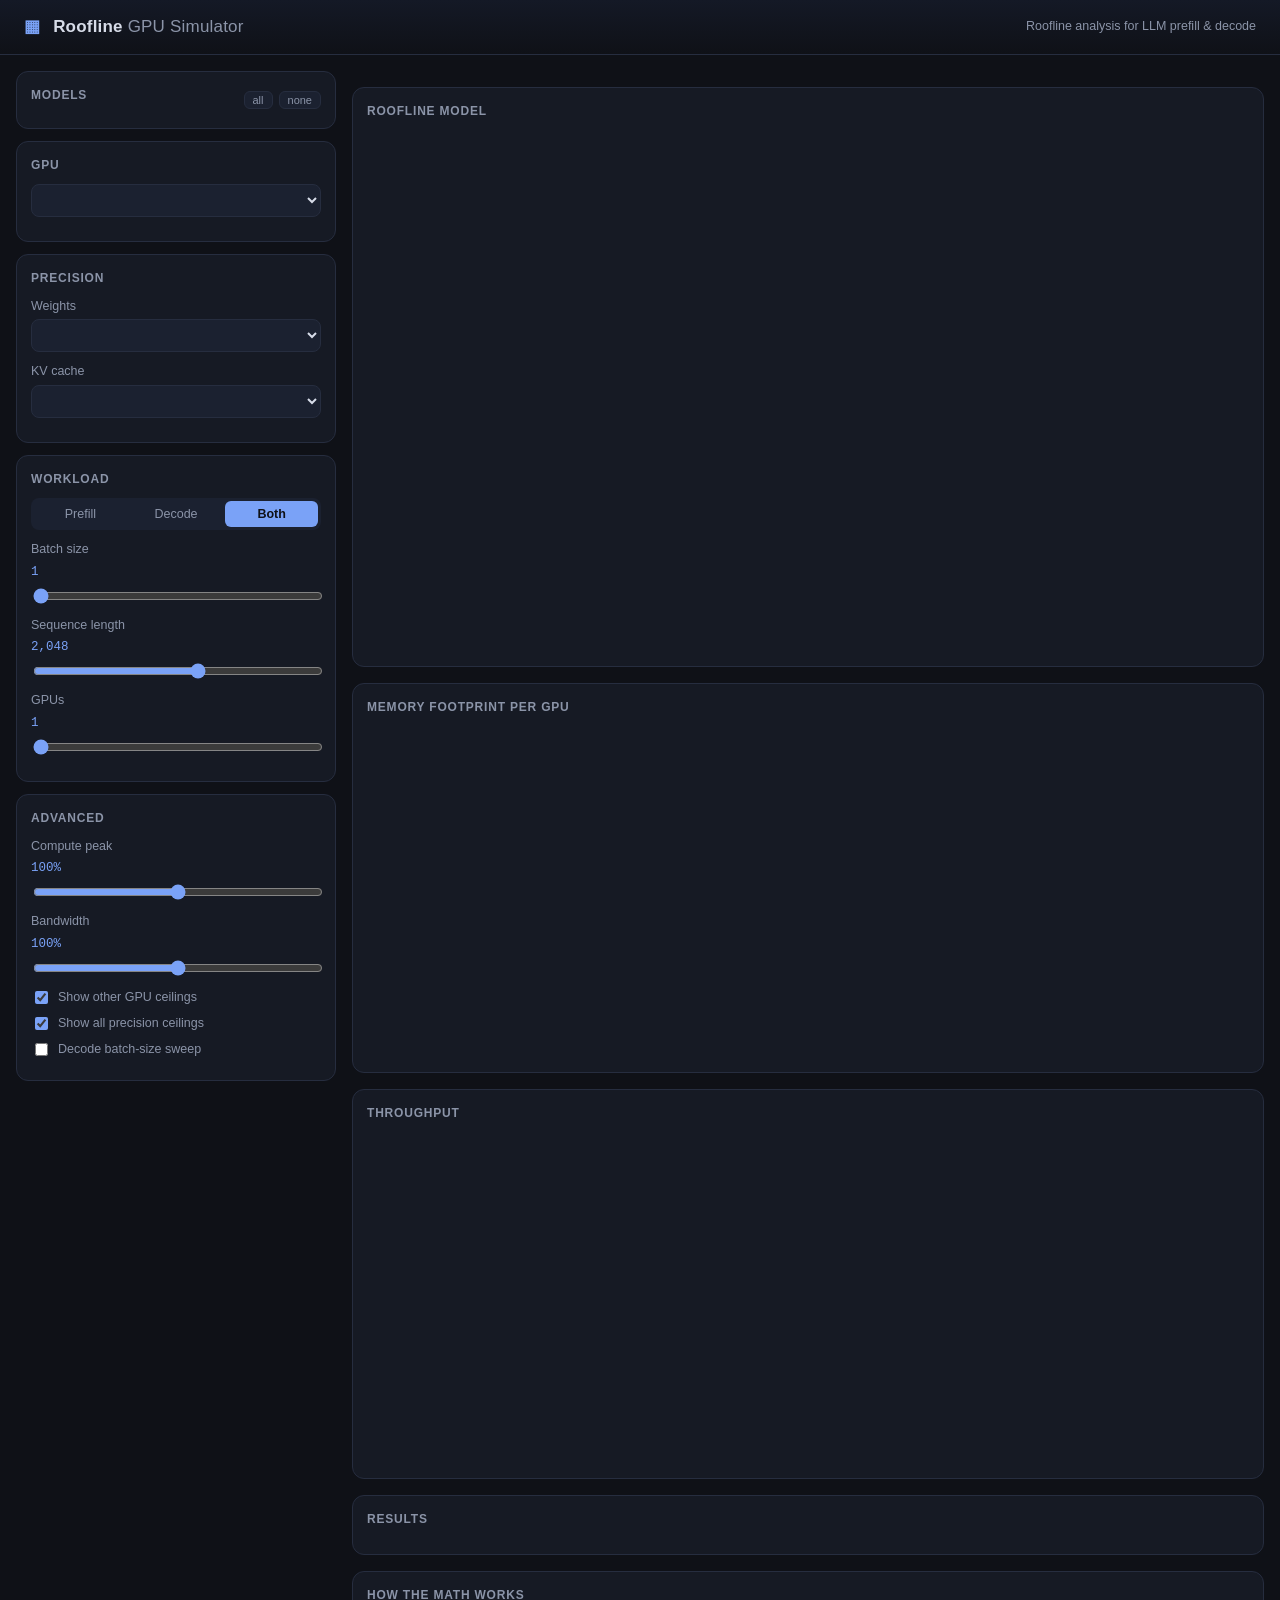
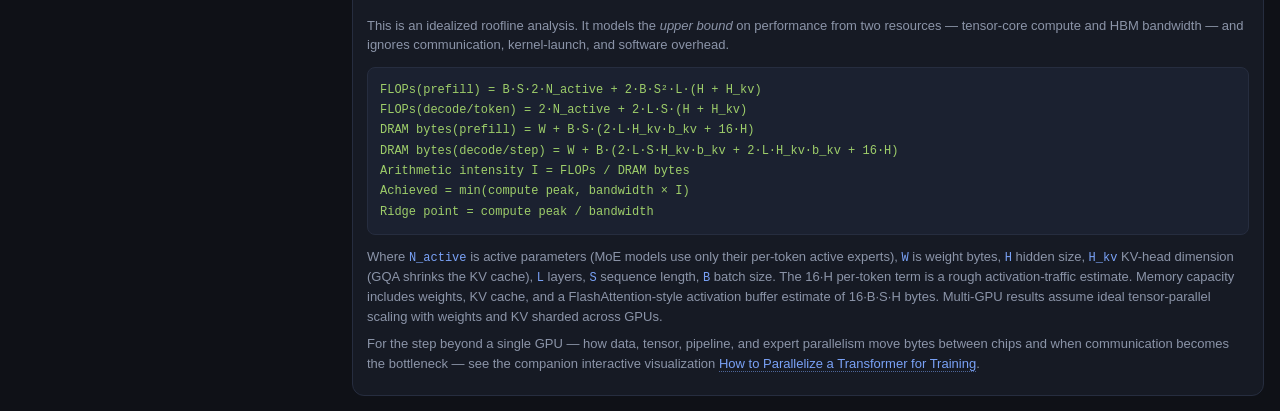
==== index.html @ e28be5ed "GPU roofline simulator for LLM prefill and decode" ====
<!doctype html>
<html lang="en">
<head>
  <meta charset="utf-8">
  <meta name="viewport" content="width=device-width, initial-scale=1">
  <title>GPU Roofline Simulator - LLM Inference</title>
  <link rel="stylesheet" href="css/style.css">
</head>
<body>
  <header class="topbar">
    <div class="brand"><span class="logo">▦</span> Roofline <span class="brand-sub">GPU Simulator</span></div>
    <div class="topbar-note">Roofline analysis for LLM prefill &amp; decode</div>
  </header>

  <div class="layout">
    <aside class="sidebar">
      <section class="side-section">
        <div class="side-head">
          <h3>Models</h3>
          <div class="mini-btns">
            <button id="modelAll" class="mini">all</button>
            <button id="modelNone" class="mini">none</button>
          </div>
        </div>
        <div id="modelList" class="model-list"></div>
      </section>

      <section class="side-section">
        <h3>GPU</h3>
        <select id="gpuSelect" class="select"></select>
        <div id="gpuSpecs" class="specs"></div>
      </section>

      <section class="side-section">
        <h3>Precision</h3>
        <label class="field">Weights
          <select id="precisionSelect" class="select"></select>
        </label>
        <label class="field">KV cache
          <select id="kvPrecisionSelect" class="select"></select>
        </label>
      </section>

      <section class="side-section">
        <h3>Workload</h3>
        <div class="seg" id="phaseSeg">
          <button data-phase="prefill">Prefill</button>
          <button data-phase="decode">Decode</button>
          <button data-phase="both" class="active">Both</button>
        </div>
        <label class="field">Batch size <output id="bOut">1</output>
          <input type="range" id="bSlider" min="0" max="10" value="0" step="1">
        </label>
        <label class="field">Sequence length <output id="sOut">2,048</output>
          <input type="range" id="sSlider" min="7" max="14" value="11" step="1">
        </label>
        <label class="field">GPUs <output id="gOut">1</output>
          <input type="range" id="gpuSlider" min="0" max="6" value="0" step="1">
        </label>
      </section>

      <section class="side-section">
        <h3>Advanced</h3>
        <label class="field">Compute peak <output id="cOut">100%</output>
          <input type="range" id="cSlider" min="-10" max="10" value="0" step="1">
        </label>
        <label class="field">Bandwidth <output id="bwOut">100%</output>
          <input type="range" id="bwSlider" min="-10" max="10" value="0" step="1">
        </label>
        <label class="check"><input type="checkbox" id="showOtherCeilings" checked> Show other GPU ceilings</label>
        <label class="check"><input type="checkbox" id="showPrecisionCeilings" checked> Show all precision ceilings</label>
        <label class="check"><input type="checkbox" id="showSweep"> Decode batch-size sweep</label>
      </section>
    </aside>

    <main class="content">
      <section class="cards" id="statCards"></section>

      <section class="panel">
        <div class="panel-head">
          <h2>Roofline model</h2>
          <div id="rooflineLegend" class="legend"></div>
        </div>
        <div id="roofline" class="chart"></div>
        <div id="rooflineTip" class="chart-tip hidden"></div>
      </section>

      <section class="panel">
        <h2>Memory footprint per GPU</h2>
        <div id="memoryLegend" class="legend"></div>
        <div id="memoryChart" class="chart chart-sm"></div>
      </section>

      <section class="panel">
        <h2>Throughput</h2>
        <div id="throughputLegend" class="legend"></div>
        <div id="throughputChart" class="chart chart-sm"></div>
      </section>

      <section class="panel">
        <h2>Results</h2>
        <div id="resultsTable" class="table-wrap"></div>
      </section>

      <section class="panel">
        <h2>How the math works</h2>
        <div class="math">
          <p>This is an idealized roofline analysis. It models the <em>upper bound</em> on
          performance from two resources &mdash; tensor-core compute and HBM bandwidth &mdash;
          and ignores communication, kernel-launch, and software overhead.</p>
          <pre>FLOPs(prefill) = B·S·2·N_active + 2·B·S²·L·(H + H_kv)
FLOPs(decode/token) = 2·N_active + 2·L·S·(H + H_kv)
DRAM bytes(prefill) = W + B·S·(2·L·H_kv·b_kv + 16·H)
DRAM bytes(decode/step) = W + B·(2·L·S·H_kv·b_kv + 2·L·H_kv·b_kv + 16·H)
Arithmetic intensity I = FLOPs / DRAM bytes
Achieved = min(compute peak, bandwidth × I)
Ridge point = compute peak / bandwidth</pre>
          <p>Where <code>N_active</code> is active parameters (MoE models use only their
          per-token active experts), <code>W</code> is weight bytes, <code>H</code> hidden size,
          <code>H_kv</code> KV-head dimension (GQA shrinks the KV cache),
          <code>L</code> layers, <code>S</code> sequence length, <code>B</code> batch size.
          The 16&middot;H per-token term is a rough activation-traffic estimate.
          Memory capacity includes weights, KV cache, and a FlashAttention-style activation
          buffer estimate of 16&middot;B&middot;S&middot;H bytes. Multi-GPU results assume
          ideal tensor-parallel scaling with weights and KV sharded across GPUs.</p>
          <p>For the step beyond a single GPU &mdash; how data, tensor, pipeline, and expert
          parallelism move bytes between chips and when communication becomes the bottleneck
          &mdash; see the companion interactive visualization
          <a href="https://ezyang.github.io/interactive-parallelize-transformer/"
             target="_blank" rel="noopener" class="ref-link">How to Parallelize a Transformer
          for Training</a>.</p>
        </div>
      </section>
    </main>
  </div>

  <script src="js/data.js"></script>
  <script src="js/sim.js"></script>
  <script src="js/chart.js"></script>
  <script src="js/app.js"></script>
</body>
</html>
---- css/style.css ----
:root {
  --bg: #0f1117;
  --panel: #161a24;
  --panel-2: #1b2130;
  --border: #262d3f;
  --text: #d7dce8;
  --muted: #8b94a8;
  --accent: #7aa2f7;
  --accent-2: #9ece6a;
  --warn: #e0af68;
  --danger: #f7768e;
  --mono: "SFMono-Regular", "JetBrains Mono", Menlo, Consolas, monospace;
}

* { box-sizing: border-box; }

body {
  margin: 0;
  background: var(--bg);
  color: var(--text);
  font: 14px/1.5 -apple-system, BlinkMacSystemFont, "Segoe UI", Roboto, "Helvetica Neue", sans-serif;
}

.topbar {
  display: flex;
  align-items: center;
  justify-content: space-between;
  padding: 14px 24px;
  background: linear-gradient(180deg, #141926, #0f1117);
  border-bottom: 1px solid var(--border);
  position: sticky;
  top: 0;
  z-index: 10;
}

.brand { font-size: 17px; font-weight: 700; letter-spacing: .2px; }
.brand .logo { color: var(--accent); margin-right: 8px; }
.brand .brand-sub { color: var(--muted); font-weight: 500; }
.topbar-note { color: var(--muted); font-size: 12.5px; }

.layout {
  display: grid;
  grid-template-columns: 320px minmax(0, 1fr);
  gap: 16px;
  padding: 16px;
  max-width: 1680px;
  margin: 0 auto;
}

.sidebar { display: flex; flex-direction: column; gap: 12px; }

.side-section, .panel {
  background: var(--panel);
  border: 1px solid var(--border);
  border-radius: 12px;
  padding: 14px;
}

.side-section h3, .panel h2 {
  margin: 0 0 10px;
  font-size: 12px;
  text-transform: uppercase;
  letter-spacing: .8px;
  color: var(--muted);
}

.panel h2 { margin-bottom: 12px; }
.side-head { display: flex; align-items: center; justify-content: space-between; }
.mini-btns { display: flex; gap: 6px; }

button.mini {
  background: var(--panel-2);
  border: 1px solid var(--border);
  color: var(--muted);
  border-radius: 6px;
  padding: 2px 8px;
  font-size: 11px;
  cursor: pointer;
}
button.mini:hover { color: var(--text); border-color: var(--accent); }

.model-list { display: flex; flex-direction: column; gap: 2px; max-height: 300px; overflow: auto; }
.model-item {
  display: flex;
  align-items: center;
  gap: 8px;
  padding: 5px 7px;
  border-radius: 7px;
  cursor: pointer;
  border: 1px solid transparent;
}
.model-item:hover { background: var(--panel-2); }
.model-item.selected { border-color: var(--border); background: rgba(122, 162, 247, .08); }
.model-item input { accent-color: var(--accent); }
.model-item .m-name { flex: 1; }
.model-item .m-size { font-family: var(--mono); font-size: 11px; color: var(--muted); }

.select {
  width: 100%;
  background: var(--panel-2);
  color: var(--text);
  border: 1px solid var(--border);
  border-radius: 8px;
  padding: 7px 9px;
  font-size: 13px;
  outline: none;
}
.select:focus { border-color: var(--accent); }

.specs {
  margin-top: 10px;
  display: grid;
  grid-template-columns: 1fr 1fr;
  gap: 6px 10px;
  font-family: var(--mono);
  font-size: 11.5px;
  color: var(--muted);
}
.specs b { color: var(--text); font-weight: 600; display: block; }

.field { display: flex; flex-direction: column; gap: 4px; margin: 10px 0; font-size: 12.5px; color: var(--muted); }
.field output {
  float: right;
  font-family: var(--mono);
  color: var(--accent);
  font-size: 12.5px;
}
.field input[type="range"] { width: 100%; accent-color: var(--accent); }

.seg { display: flex; background: var(--panel-2); border-radius: 8px; padding: 3px; gap: 3px; }
.seg button {
  flex: 1;
  background: transparent;
  border: 0;
  color: var(--muted);
  padding: 6px 0;
  border-radius: 6px;
  font-size: 12.5px;
  cursor: pointer;
}
.seg button.active { background: var(--accent); color: #0f1117; font-weight: 600; }

.check { display: flex; align-items: center; gap: 7px; font-size: 12.5px; color: var(--muted); margin: 7px 0; cursor: pointer; }
.check input { accent-color: var(--accent); }

.content { display: flex; flex-direction: column; gap: 16px; min-width: 0; }

.cards { display: grid; grid-template-columns: repeat(auto-fit, minmax(170px, 1fr)); gap: 12px; }
.card {
  background: var(--panel);
  border: 1px solid var(--border);
  border-radius: 12px;
  padding: 12px 14px;
}
.card .c-label { font-size: 11px; text-transform: uppercase; letter-spacing: .7px; color: var(--muted); }
.card .c-value { font-family: var(--mono); font-size: 17px; font-weight: 600; margin-top: 4px; color: var(--text); }
.card .c-note { font-size: 11.5px; color: var(--muted); margin-top: 2px; }

.panel-head { display: flex; align-items: center; justify-content: space-between; flex-wrap: wrap; gap: 8px; }
.legend { display: flex; flex-wrap: wrap; gap: 10px; font-size: 11.5px; color: var(--muted); align-items: center; }
.legend .lg { display: inline-flex; align-items: center; gap: 5px; }
.legend .sw { width: 10px; height: 10px; border-radius: 3px; display: inline-block; }
.legend .sq { border-radius: 2px; }

.chart { width: 100%; height: 520px; position: relative; }
.chart-sm { height: 330px; }
.chart svg { display: block; }
.chart .axis { fill: var(--muted); font-size: 10.5px; font-family: var(--mono); }
.chart .axis-title { fill: var(--muted); font-size: 11.5px; }

.chart-tip {
  position: absolute;
  pointer-events: none;
  background: #10131c;
  border: 1px solid var(--border);
  border-radius: 9px;
  padding: 9px 11px;
  font-size: 12px;
  min-width: 210px;
  box-shadow: 0 8px 24px rgba(0, 0, 0, .5);
  z-index: 20;
}
.chart-tip.hidden { display: none; }
.chart-tip .tip-title { font-weight: 600; margin-bottom: 5px; color: var(--text); }
.chart-tip .tip-row { display: flex; justify-content: space-between; gap: 14px; color: var(--muted); }
.chart-tip .tip-row b { color: var(--text); font-family: var(--mono); font-weight: 500; }

.table-wrap { overflow-x: auto; }
table { border-collapse: collapse; width: 100%; font-size: 12.5px; }
th, td { padding: 7px 10px; text-align: right; border-bottom: 1px solid var(--border); white-space: nowrap; }
th { color: var(--muted); font-weight: 600; font-size: 11px; text-transform: uppercase; letter-spacing: .5px; }
td:first-child, th:first-child { text-align: left; }
td.lbl { color: var(--text); font-weight: 600; }
.tag { padding: 2px 7px; border-radius: 20px; font-size: 10.5px; font-weight: 600; }
.tag.memory { background: rgba(247, 118, 142, .14); color: var(--danger); }
.tag.compute { background: rgba(158, 206, 106, .14); color: var(--accent-2); }
.tag.oom { background: rgba(247, 118, 142, .2); color: var(--danger); }
.tag.ok { background: rgba(122, 162, 247, .14); color: var(--accent); }

.math { color: var(--muted); font-size: 13px; }
.math pre {
  background: var(--panel-2);
  border: 1px solid var(--border);
  border-radius: 8px;
  padding: 12px;
  overflow-x: auto;
  color: var(--accent-2);
  font-size: 12px;
  line-height: 1.7;
}
.math code { font-family: var(--mono); color: var(--accent); font-size: 12px; }
.math p { margin: 8px 0; }
.math a.ref-link { color: var(--accent); text-decoration: none; border-bottom: 1px dotted rgba(122, 162, 247, .55); }
.math a.ref-link:hover { color: #a9c3ff; }

.empty { color: var(--muted); text-align: center; padding: 48px 0; font-size: 13px; }

@media (max-width: 1100px) {
  .layout { grid-template-columns: 1fr; }
  .model-list { max-height: 180px; }
}
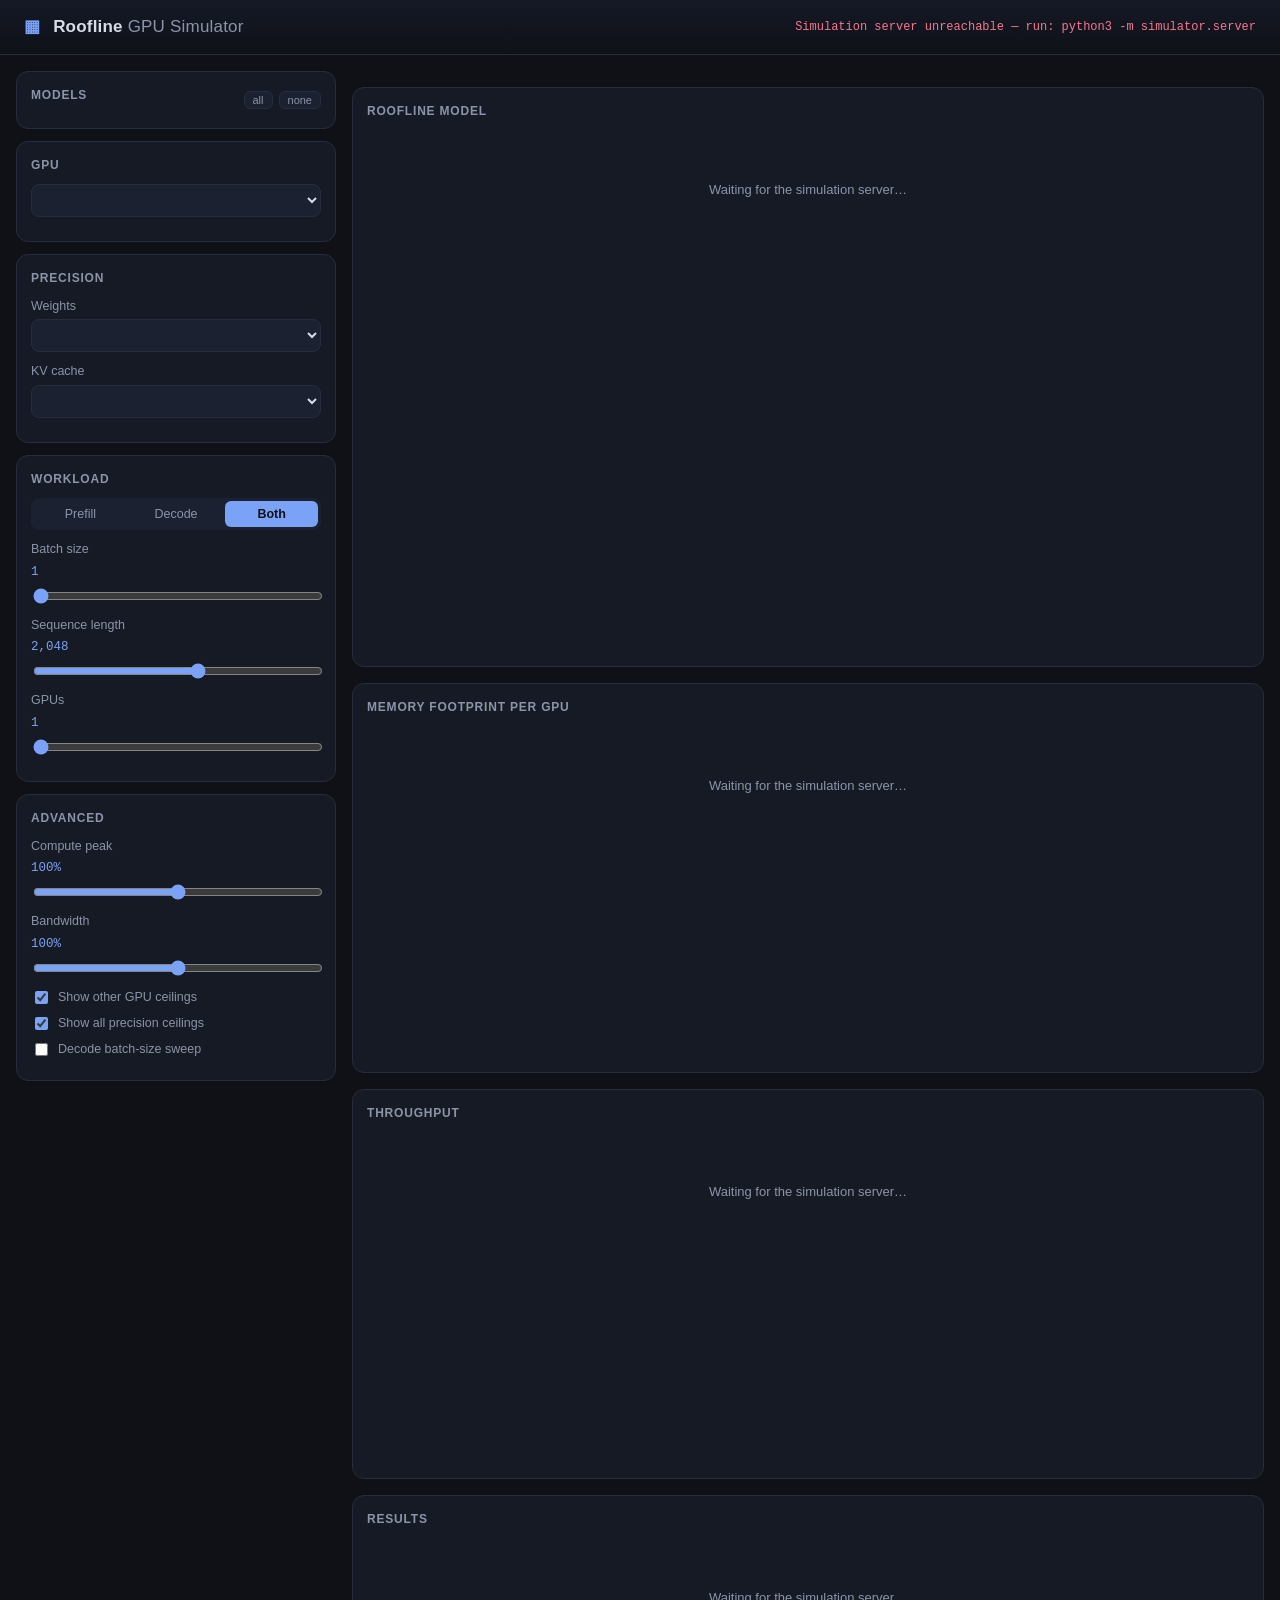
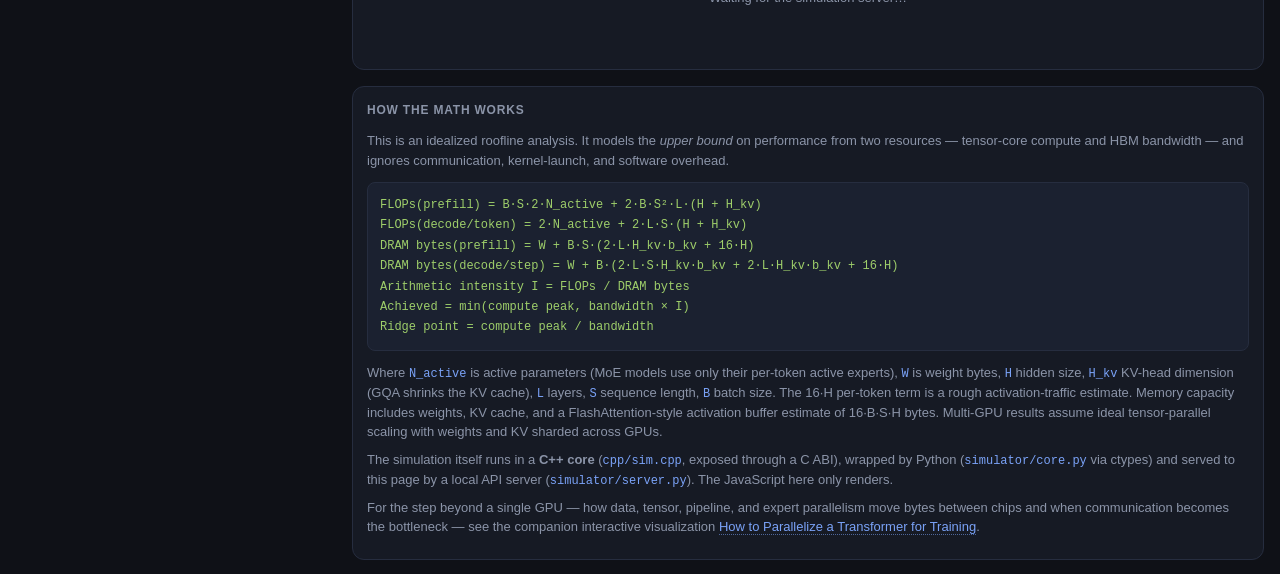
==== commit 61dbf40d: "Move simulation core to C++ with a Python API server" ====
--- a/index.html
+++ b/index.html
@@ -9,7 +9,7 @@
 <body>
   <header class="topbar">
     <div class="brand"><span class="logo">▦</span> Roofline <span class="brand-sub">GPU Simulator</span></div>
-    <div class="topbar-note">Roofline analysis for LLM prefill &amp; decode</div>
+    <div class="topbar-note"><span id="appStatus" class="app-status">Connecting…</span></div>
   </header>
 
   <div class="layout">
@@ -123,6 +123,10 @@
           Memory capacity includes weights, KV cache, and a FlashAttention-style activation
           buffer estimate of 16&middot;B&middot;S&middot;H bytes. Multi-GPU results assume
           ideal tensor-parallel scaling with weights and KV sharded across GPUs.</p>
+          <p>The simulation itself runs in a <strong>C++ core</strong>
+          (<code>cpp/sim.cpp</code>, exposed through a C ABI), wrapped by Python
+          (<code>simulator/core.py</code> via ctypes) and served to this page by a local
+          API server (<code>simulator/server.py</code>). The JavaScript here only renders.</p>
           <p>For the step beyond a single GPU &mdash; how data, tensor, pipeline, and expert
           parallelism move bytes between chips and when communication becomes the bottleneck
           &mdash; see the companion interactive visualization
@@ -134,8 +138,6 @@
     </main>
   </div>
 
-  <script src="js/data.js"></script>
-  <script src="js/sim.js"></script>
   <script src="js/chart.js"></script>
   <script src="js/app.js"></script>
 </body>
--- a/css/style.css
+++ b/css/style.css
@@ -37,6 +37,8 @@
 .brand .logo { color: var(--accent); margin-right: 8px; }
 .brand .brand-sub { color: var(--muted); font-weight: 500; }
 .topbar-note { color: var(--muted); font-size: 12.5px; }
+.app-status { color: var(--accent-2); font-family: var(--mono); font-size: 12px; }
+.app-status.err { color: var(--danger); }
 
 .layout {
   display: grid;
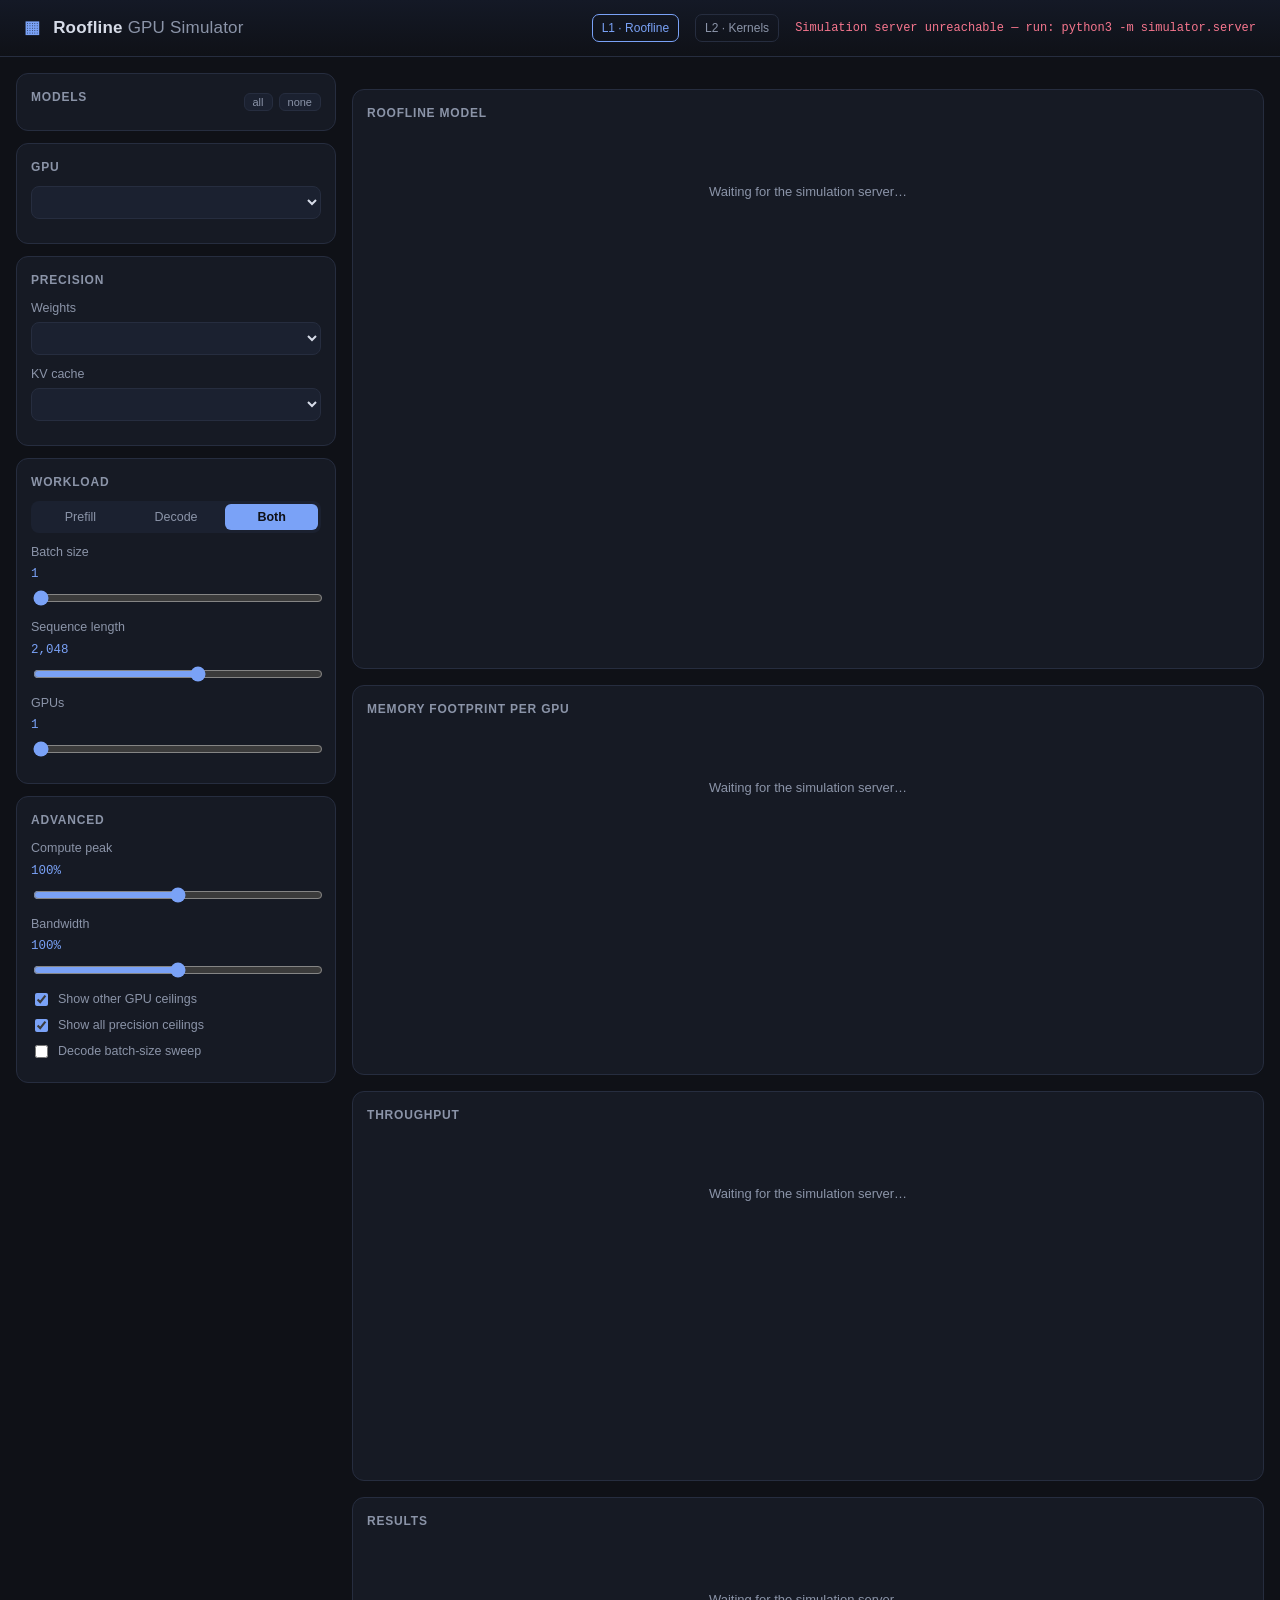
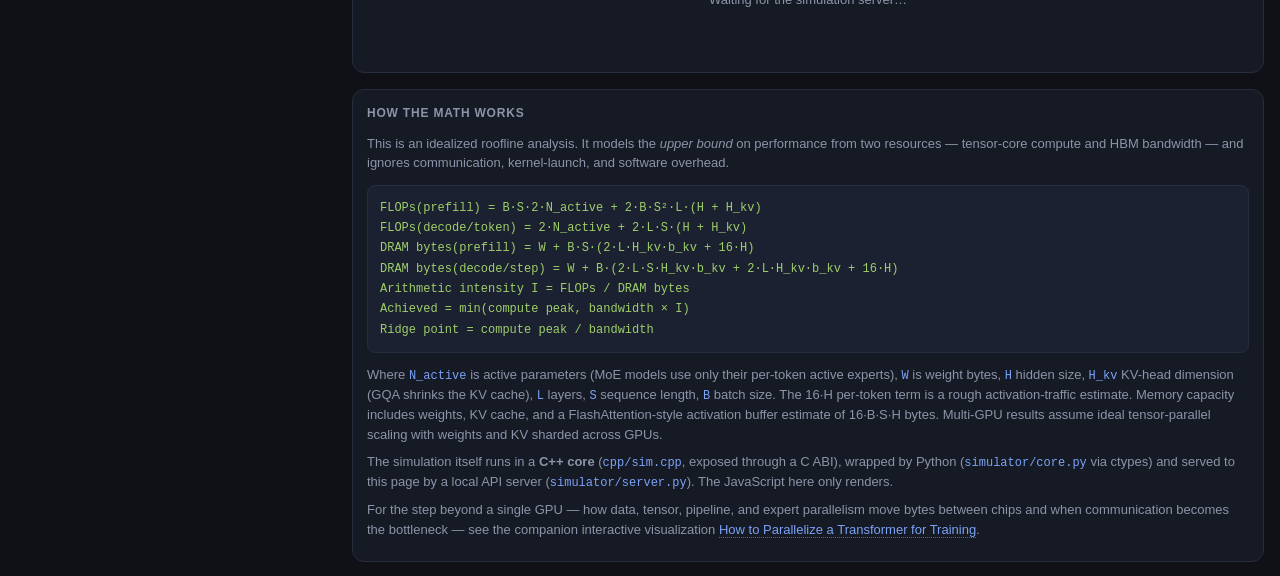
==== commit dab01949: "Add L1/L2 tab navigation to both pages; clean up L2 rendering" ====
--- a/index.html
+++ b/index.html
@@ -9,7 +9,11 @@
 <body>
   <header class="topbar">
     <div class="brand"><span class="logo">▦</span> Roofline <span class="brand-sub">GPU Simulator</span></div>
-    <div class="topbar-note"><span id="appStatus" class="app-status">Connecting…</span></div>
+    <div class="topbar-note">
+      <a href="index.html" class="tab-link active">L1 · Roofline</a>
+      <a href="l2.html" class="tab-link">L2 · Kernels</a>
+      <span id="appStatus" class="app-status">Connecting…</span>
+    </div>
   </header>
 
   <div class="layout">
--- a/css/style.css
+++ b/css/style.css
@@ -36,7 +36,9 @@
 .brand { font-size: 17px; font-weight: 700; letter-spacing: .2px; }
 .brand .logo { color: var(--accent); margin-right: 8px; }
 .brand .brand-sub { color: var(--muted); font-weight: 500; }
-.topbar-note { color: var(--muted); font-size: 12.5px; }
+.topbar-note { color: var(--muted); font-size: 12.5px; display: flex; align-items: center; gap: 6px; flex-wrap: wrap; justify-content: flex-end; }
+.tab-link { color: var(--muted); text-decoration: none; margin-right: 10px; padding: 4px 9px; border: 1px solid var(--border); border-radius: 7px; font-size: 12px; }
+.tab-link.active { color: var(--accent); border-color: var(--accent); }
 .app-status { color: var(--accent-2); font-family: var(--mono); font-size: 12px; }
 .app-status.err { color: var(--danger); }
 
@@ -169,6 +171,9 @@
 .chart svg { display: block; }
 .chart .axis { fill: var(--muted); font-size: 10.5px; font-family: var(--mono); }
 .chart .axis-title { fill: var(--muted); font-size: 11.5px; }
+.chart-grid { display: grid; grid-template-columns: 1fr 1fr; gap: 14px; }
+.chart-sub { margin: 0 0 6px; font-size: 11.5px; text-transform: uppercase; letter-spacing: .6px; color: var(--muted); }
+@media (max-width: 1200px) { .chart-grid { grid-template-columns: 1fr; } }
 
 .chart-tip {
   position: absolute;
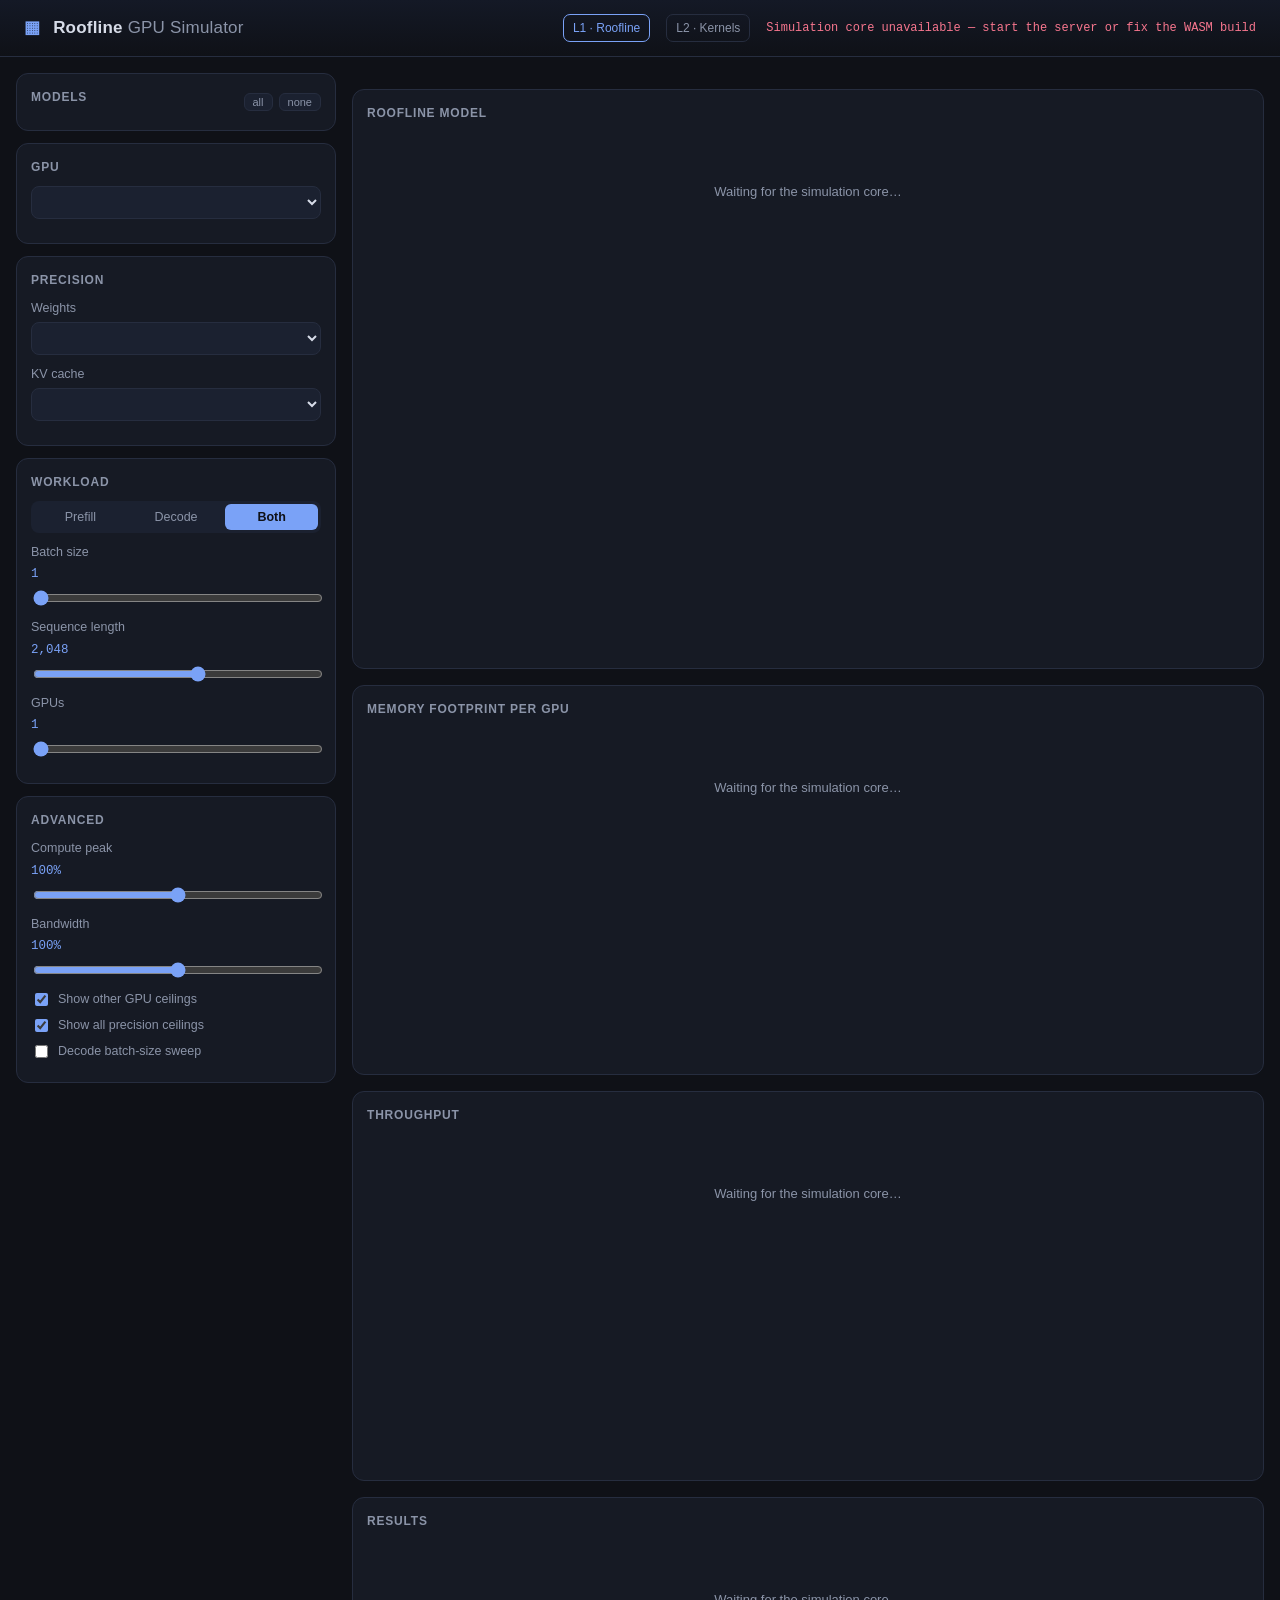
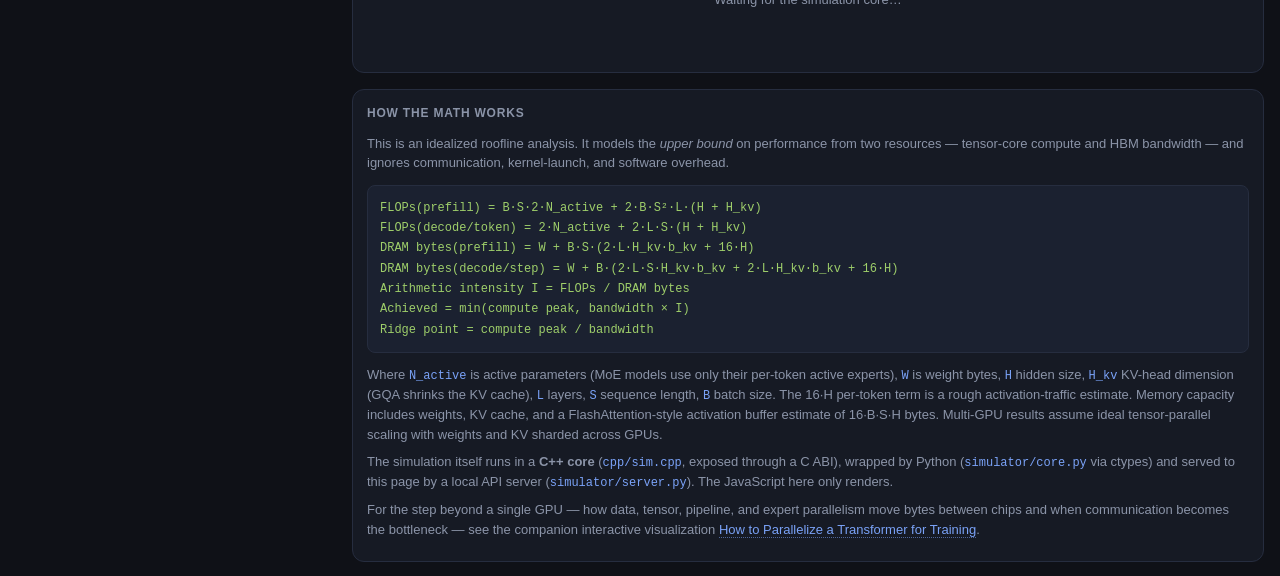
==== commit 61d41295: "Compile C++ core to WebAssembly for static GitHub Pages deploy" ====
--- a/index.html
+++ b/index.html
@@ -142,6 +142,8 @@
     </main>
   </div>
 
+  <script src="js/data_static.js"></script>
+  <script src="js/simapi.js"></script>
   <script src="js/chart.js"></script>
   <script src="js/app.js"></script>
 </body>
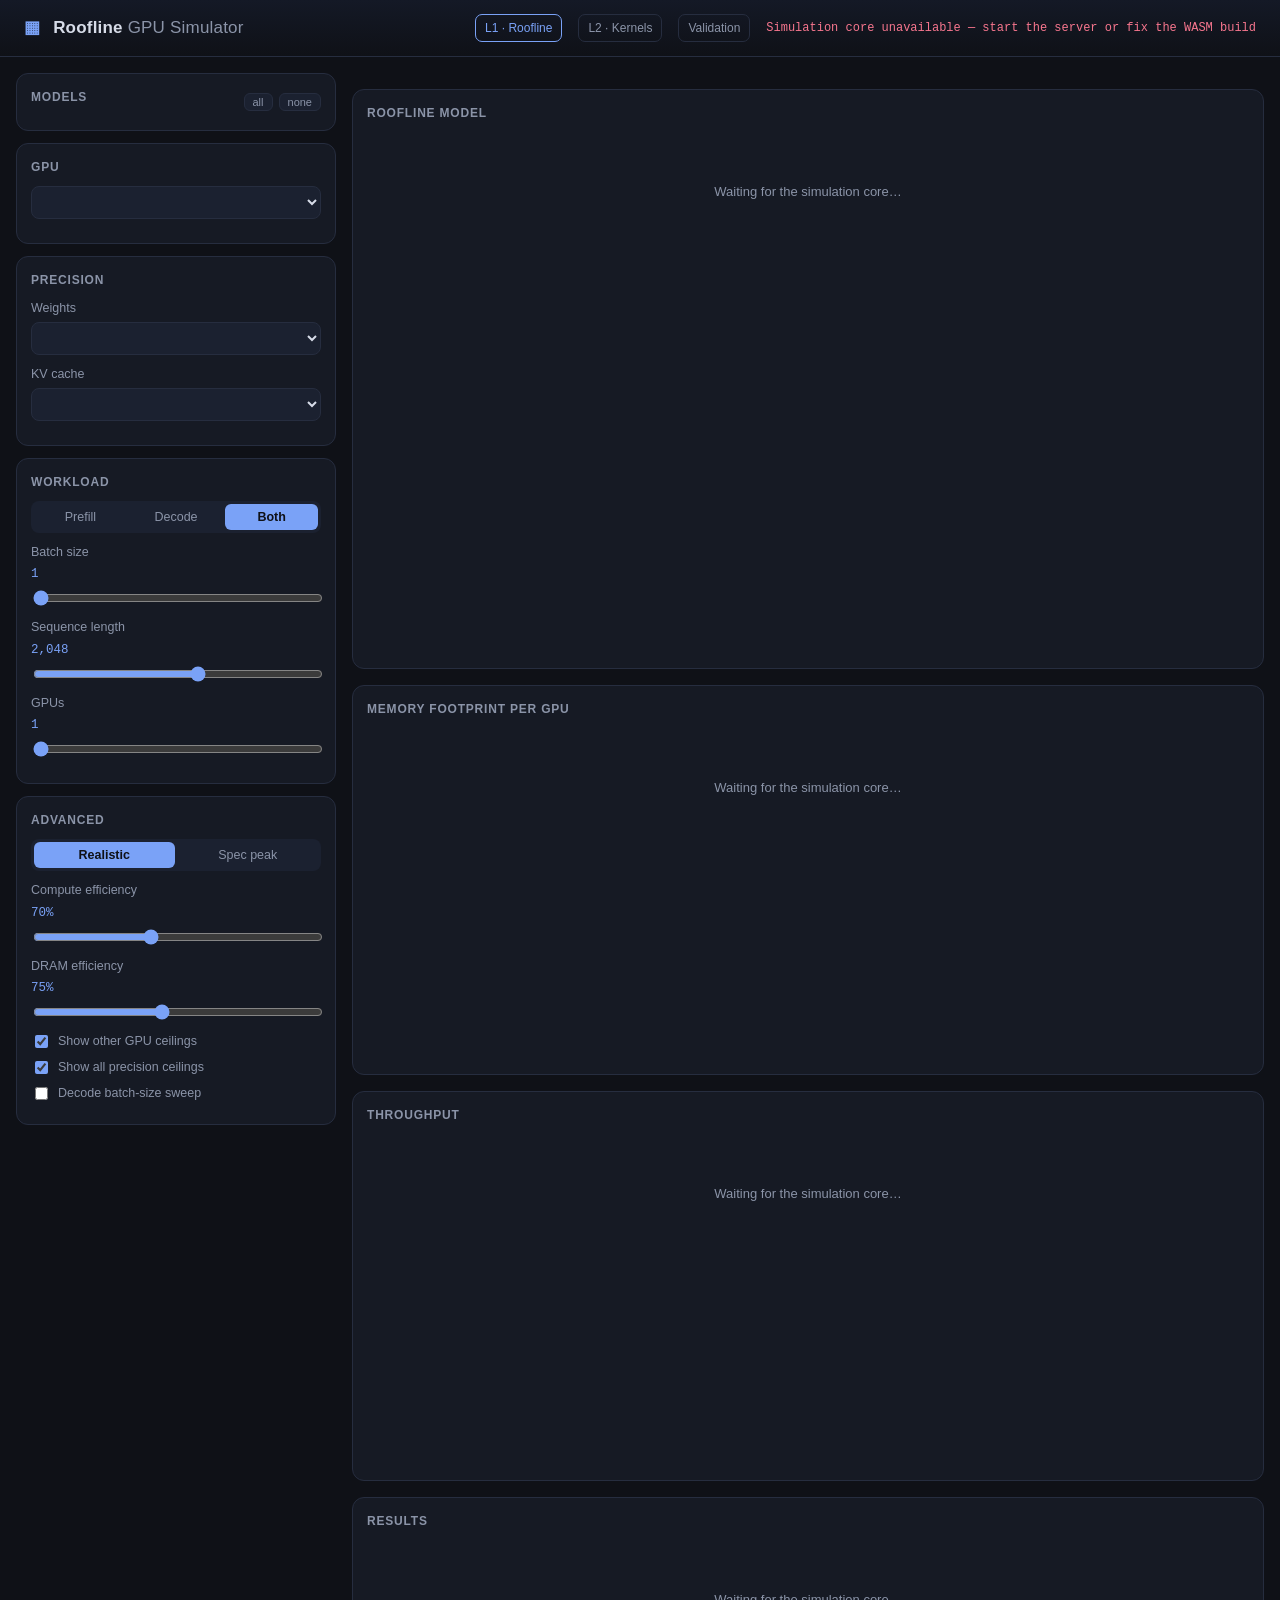
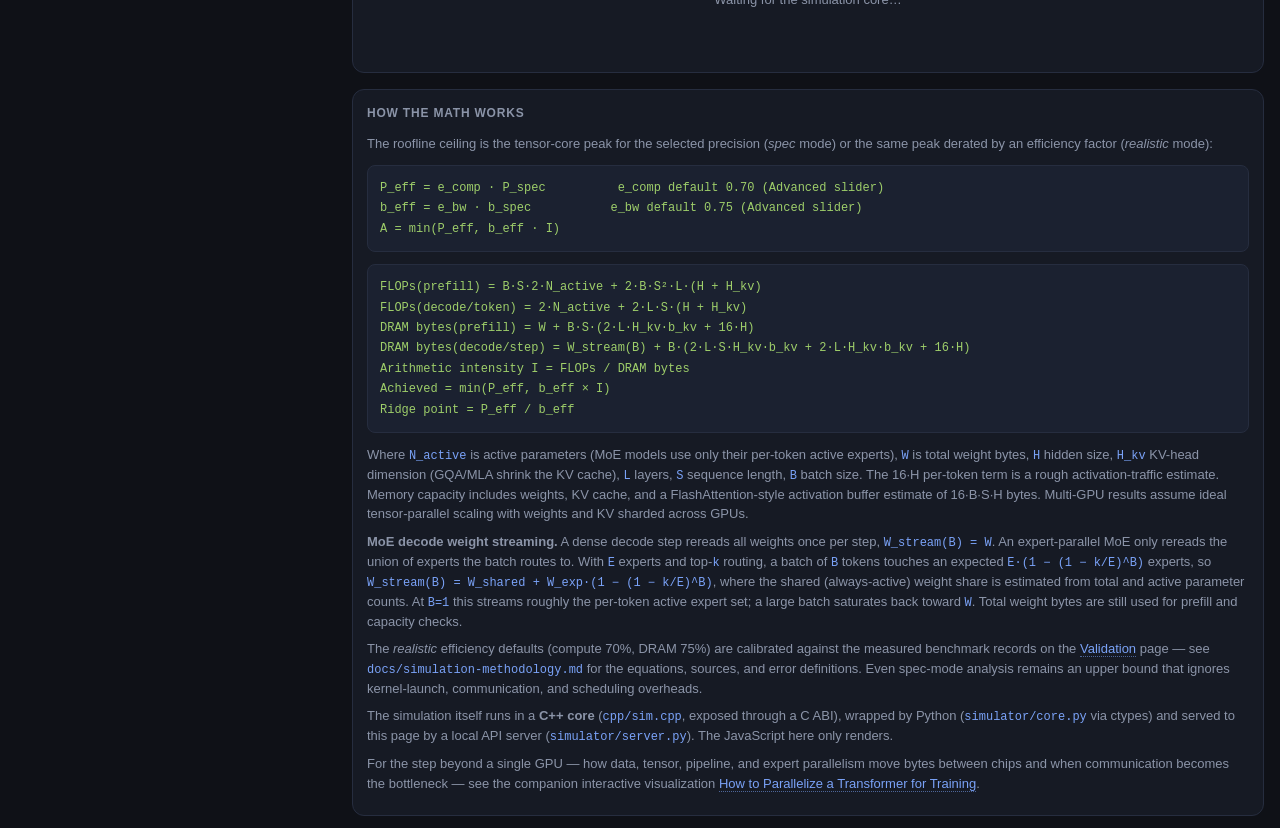
==== commit abc55949: "L1: realistic decode model + validation harness vs measured benchmarks - C++ core: MoE decode now st" ====
--- a/index.html
+++ b/index.html
@@ -12,6 +12,7 @@
     <div class="topbar-note">
       <a href="index.html" class="tab-link active">L1 · Roofline</a>
       <a href="l2.html" class="tab-link">L2 · Kernels</a>
+      <a href="validation.html" class="tab-link">Validation</a>
       <span id="appStatus" class="app-status">Connecting…</span>
     </div>
   </header>
@@ -65,11 +66,16 @@
 
       <section class="side-section">
         <h3>Advanced</h3>
-        <label class="field">Compute peak <output id="cOut">100%</output>
-          <input type="range" id="cSlider" min="-10" max="10" value="0" step="1">
+        <div class="seg seg-sm" id="modeSeg">
+          <button data-mode="realistic" class="active">Realistic</button>
+          <button data-mode="spec">Spec peak</button>
+        </div>
+        <p id="modeHint" class="side-note"></p>
+        <label class="field">Compute efficiency <output id="cOut">70%</output>
+          <input type="range" id="cSlider" min="-15" max="10" value="-5" step="1">
         </label>
-        <label class="field">Bandwidth <output id="bwOut">100%</output>
-          <input type="range" id="bwSlider" min="-10" max="10" value="0" step="1">
+        <label class="field">DRAM efficiency <output id="bwOut">75%</output>
+          <input type="range" id="bwSlider" min="-15" max="10" value="-4" step="1">
         </label>
         <label class="check"><input type="checkbox" id="showOtherCeilings" checked> Show other GPU ceilings</label>
         <label class="check"><input type="checkbox" id="showPrecisionCeilings" checked> Show all precision ceilings</label>
@@ -109,24 +115,43 @@
       <section class="panel">
         <h2>How the math works</h2>
         <div class="math">
-          <p>This is an idealized roofline analysis. It models the <em>upper bound</em> on
-          performance from two resources &mdash; tensor-core compute and HBM bandwidth &mdash;
-          and ignores communication, kernel-launch, and software overhead.</p>
+          <p>The roofline ceiling is the tensor-core peak for the selected precision
+          (<em>spec</em> mode) or the same peak derated by an efficiency factor
+          (<em>realistic</em> mode):</p>
+          <pre>P_eff = e_comp · P_spec          e_comp default 0.70 (Advanced slider)
+b_eff = e_bw · b_spec           e_bw default 0.75 (Advanced slider)
+A = min(P_eff, b_eff · I)</pre>
           <pre>FLOPs(prefill) = B·S·2·N_active + 2·B·S²·L·(H + H_kv)
 FLOPs(decode/token) = 2·N_active + 2·L·S·(H + H_kv)
 DRAM bytes(prefill) = W + B·S·(2·L·H_kv·b_kv + 16·H)
-DRAM bytes(decode/step) = W + B·(2·L·S·H_kv·b_kv + 2·L·H_kv·b_kv + 16·H)
+DRAM bytes(decode/step) = W_stream(B) + B·(2·L·S·H_kv·b_kv + 2·L·H_kv·b_kv + 16·H)
 Arithmetic intensity I = FLOPs / DRAM bytes
-Achieved = min(compute peak, bandwidth × I)
-Ridge point = compute peak / bandwidth</pre>
+Achieved = min(P_eff, b_eff × I)
+Ridge point = P_eff / b_eff</pre>
           <p>Where <code>N_active</code> is active parameters (MoE models use only their
-          per-token active experts), <code>W</code> is weight bytes, <code>H</code> hidden size,
-          <code>H_kv</code> KV-head dimension (GQA shrinks the KV cache),
+          per-token active experts), <code>W</code> is total weight bytes, <code>H</code> hidden size,
+          <code>H_kv</code> KV-head dimension (GQA/MLA shrink the KV cache),
           <code>L</code> layers, <code>S</code> sequence length, <code>B</code> batch size.
           The 16&middot;H per-token term is a rough activation-traffic estimate.
           Memory capacity includes weights, KV cache, and a FlashAttention-style activation
           buffer estimate of 16&middot;B&middot;S&middot;H bytes. Multi-GPU results assume
           ideal tensor-parallel scaling with weights and KV sharded across GPUs.</p>
+          <p><strong>MoE decode weight streaming.</strong> A dense decode step rereads all weights
+          once per step, <code>W_stream(B) = W</code>. An expert-parallel MoE only rereads the
+          union of experts the batch routes to. With <code>E</code> experts and top-<code>k</code>
+          routing, a batch of <code>B</code> tokens touches an expected
+          <code>E·(1 − (1 − k/E)^B)</code> experts, so
+          <code>W_stream(B) = W_shared + W_exp·(1 − (1 − k/E)^B)</code>, where the shared
+          (always-active) weight share is estimated from total and active parameter counts.
+          At <code>B=1</code> this streams roughly the per-token active expert set; a large batch
+          saturates back toward <code>W</code>. Total weight bytes are still used for prefill and
+          capacity checks.</p>
+          <p>The <em>realistic</em> efficiency defaults (compute 70%, DRAM 75%) are calibrated
+          against the measured benchmark records on the
+          <a href="validation.html" class="ref-link">Validation</a> page &mdash; see
+          <code>docs/simulation-methodology.md</code> for the equations, sources, and error
+          definitions. Even spec-mode analysis remains an upper bound that ignores
+          kernel-launch, communication, and scheduling overheads.</p>
           <p>The simulation itself runs in a <strong>C++ core</strong>
           (<code>cpp/sim.cpp</code>, exposed through a C ABI), wrapped by Python
           (<code>simulator/core.py</code> via ctypes) and served to this page by a local
--- a/css/style.css
+++ b/css/style.css
@@ -50,6 +50,10 @@
   max-width: 1680px;
   margin: 0 auto;
 }
+.layout-wide { grid-template-columns: minmax(0, 1fr); }
+.sub { color: var(--muted); font-size: 11px; line-height: 1.35; margin-top: 2px; max-width: 420px; }
+.ref-link { color: var(--accent); text-decoration: none; }
+.ref-link:hover { text-decoration: underline; }
 
 .sidebar { display: flex; flex-direction: column; gap: 12px; }
 
@@ -132,6 +136,7 @@
 .field input[type="range"] { width: 100%; accent-color: var(--accent); }
 
 .seg { display: flex; background: var(--panel-2); border-radius: 8px; padding: 3px; gap: 3px; }
+.seg-sm { margin-bottom: 10px; }
 .seg button {
   flex: 1;
   background: transparent;
@@ -203,6 +208,10 @@
 .tag.compute { background: rgba(158, 206, 106, .14); color: var(--accent-2); }
 .tag.oom { background: rgba(247, 118, 142, .2); color: var(--danger); }
 .tag.ok { background: rgba(122, 162, 247, .14); color: var(--accent); }
+.tag.ref { background: rgba(59, 68, 95, .35); color: var(--muted); }
+.tag.warn { background: rgba(224, 175, 104, .16); color: var(--warn); }
+.tag.dec { background: rgba(122, 162, 247, .10); color: var(--accent); }
+.side-note { color: var(--muted); font-size: 11.5px; line-height: 1.45; margin: 8px 0 10px; }
 
 .math { color: var(--muted); font-size: 13px; }
 .math pre {
